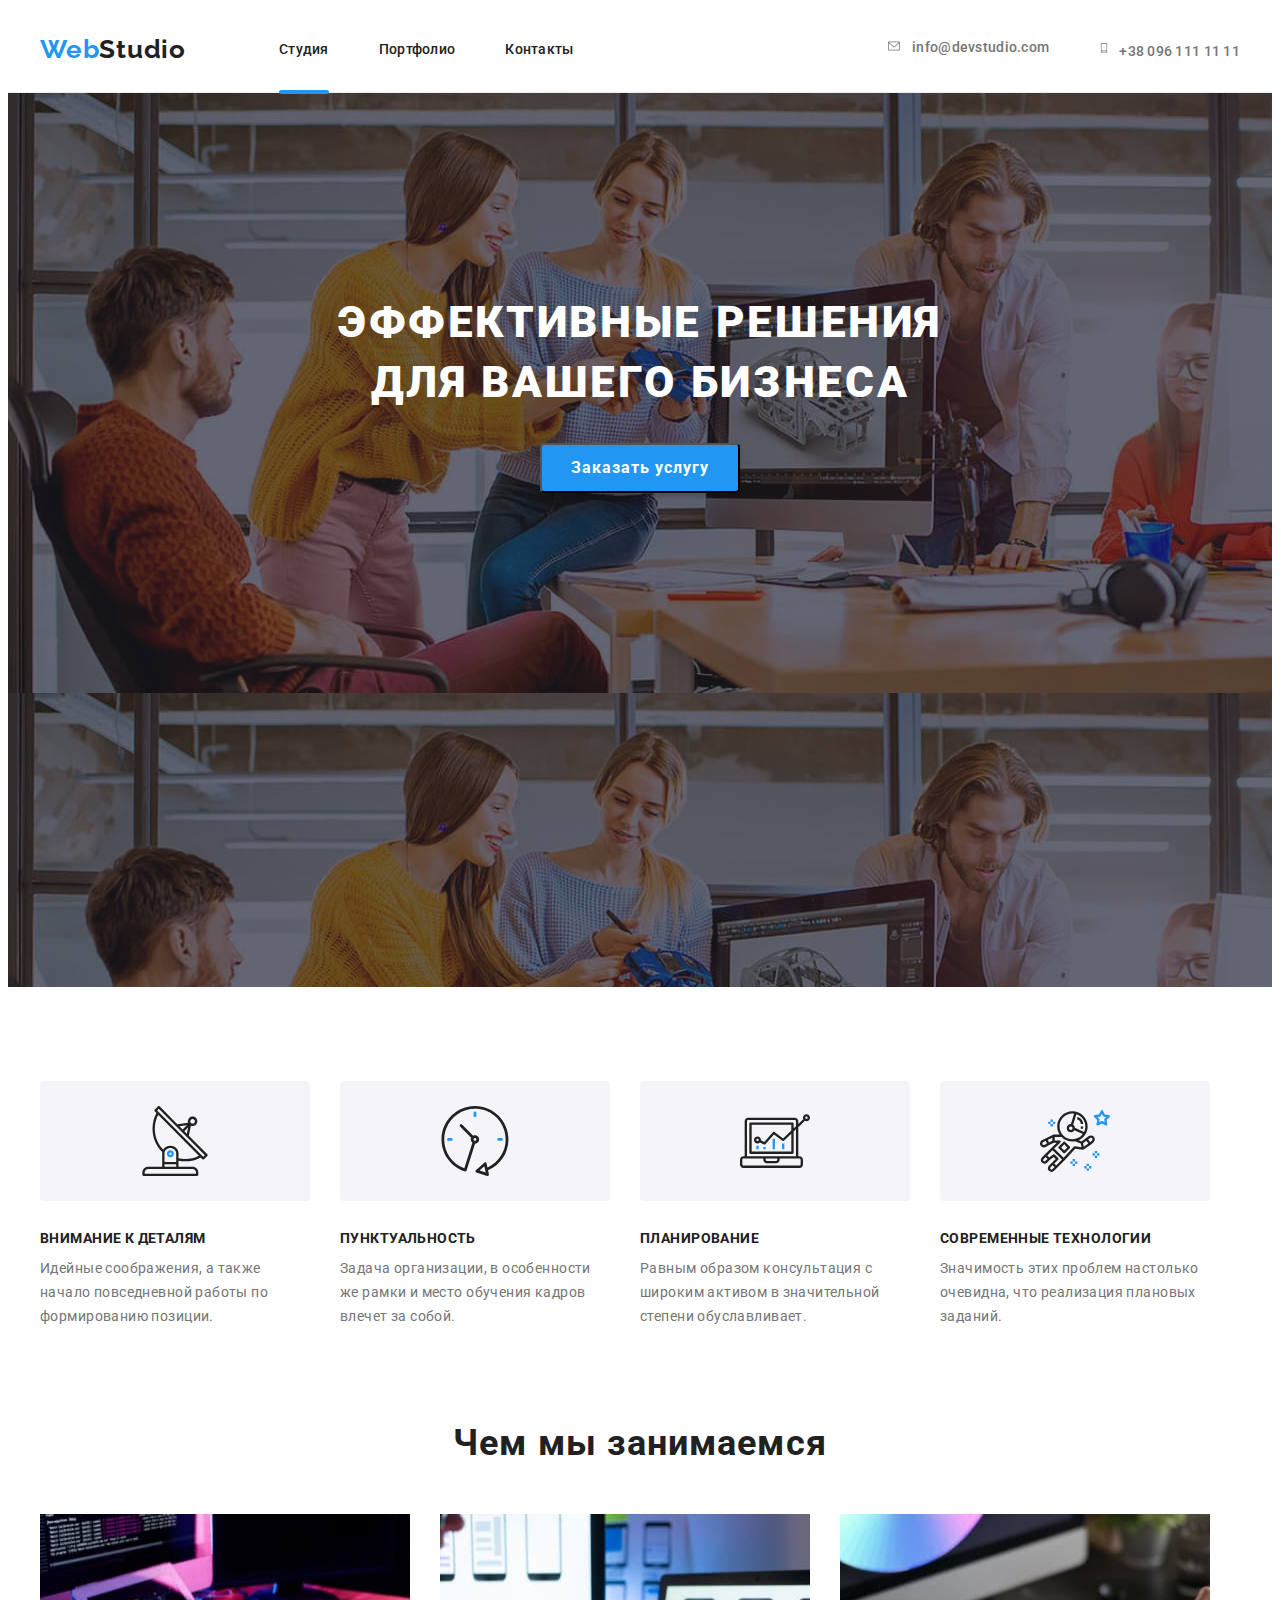
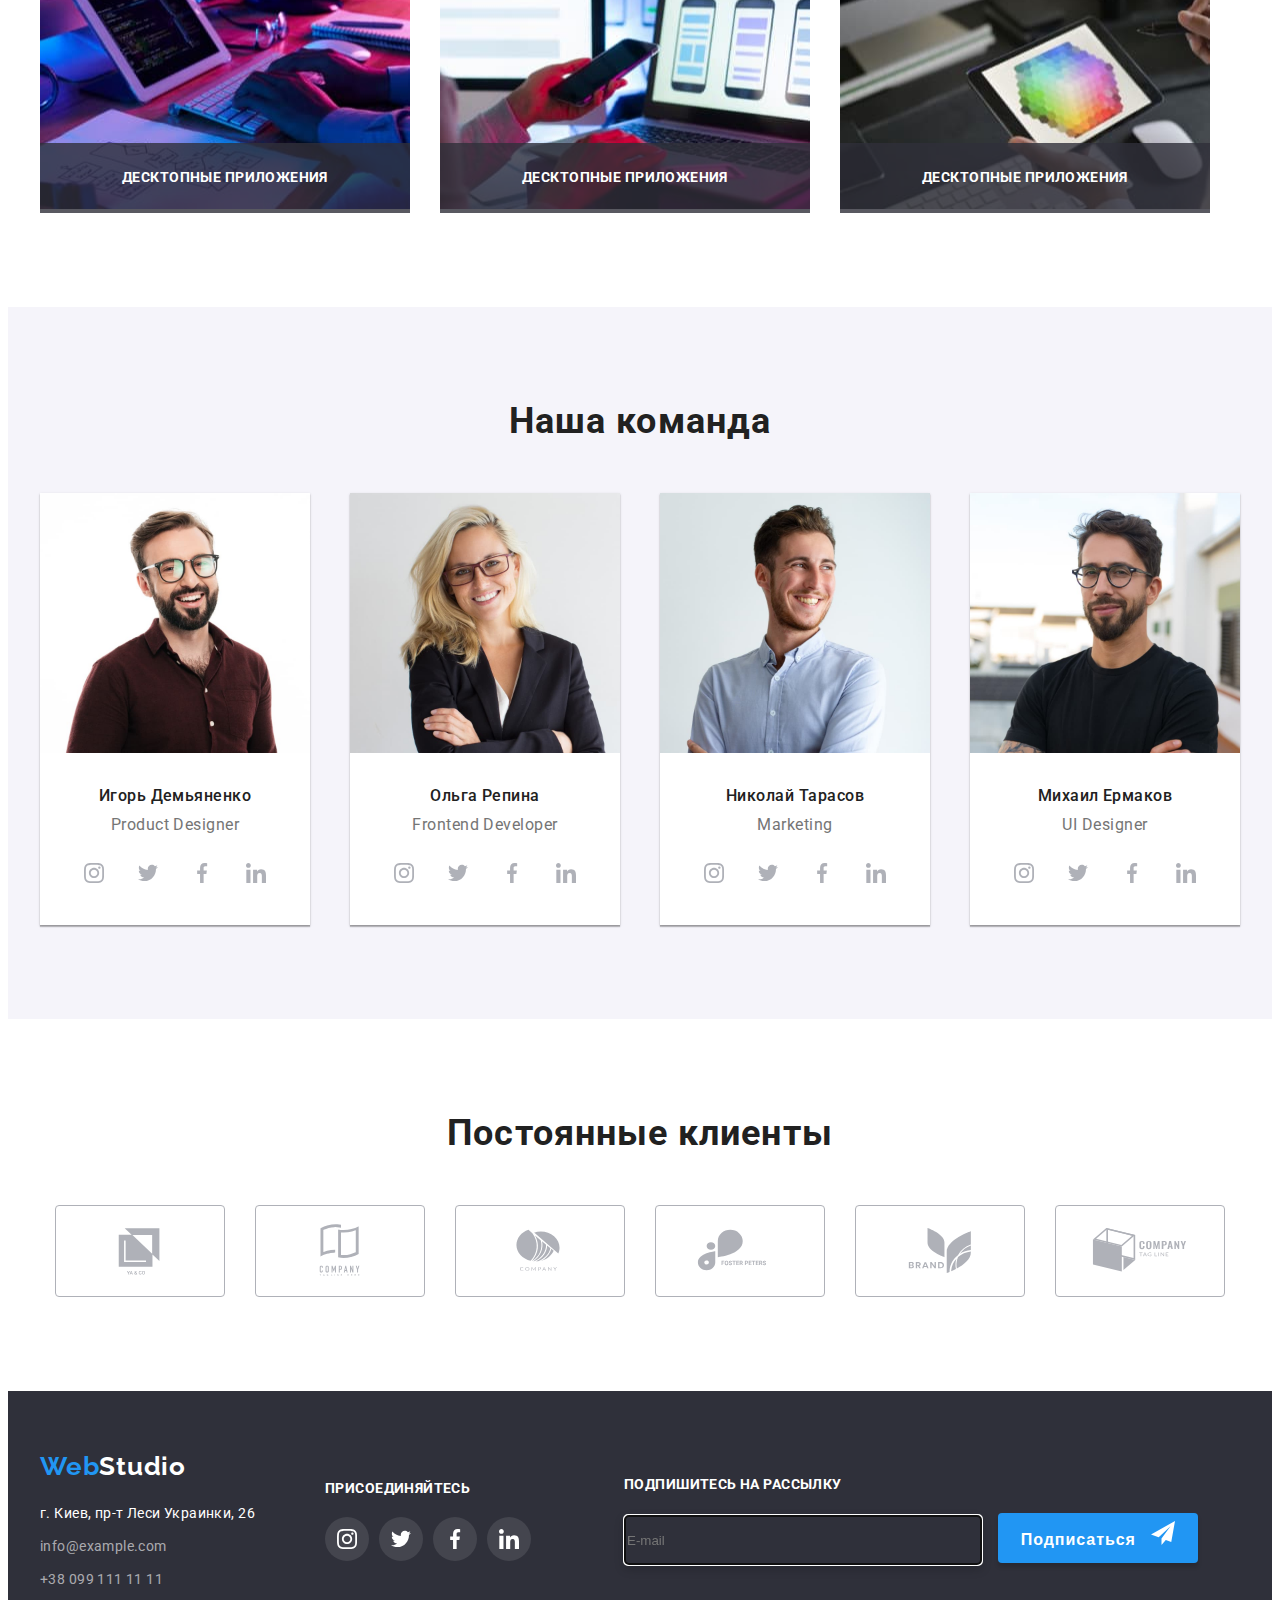
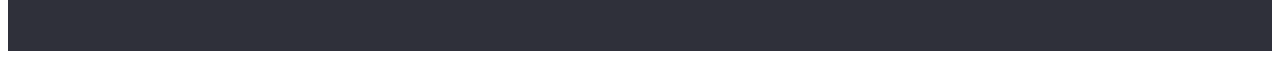
==== index.html @ ca63be8d "3" ====
<!DOCTYPE html>
<html lang="ru">

<head>
    <meta charset="UTF-8">
    <meta http-equiv="X-UA-Compatible" content="IE=edge">
    <meta name="viewport" content="width=device-width, initial-scale=1.0">
    <title>Студия</title>
    <link rel="preconnect" href="https://fonts.googleapis.com">
    <link rel="preconnect" href="https://fonts.gstatic.com" crossorigin>
    <link href="https://fonts.googleapis.com/css2?family=Raleway:wght@700&family=Roboto:wght@400;500;700;900&display=swap"
          rel="stylesheet">
    <link rel="stylesheet" href="https://cdnjs.cloudflare.com/ajax/libs/modern-normalize/1.1.0/modern-normalize.min.css"
        integrity="sha512-wpPYUAdjBVSE4KJnH1VR1HeZfpl1ub8YT/NKx4PuQ5NmX2tKuGu6U/JRp5y+Y8XG2tV+wKQpNHVUX03MfMFn9Q=="
        crossorigin="anonymous" referrerpolicy="no-referrer" />
    <link rel="stylesheet" href="./css/styles.css" />
</head>

<body>
    <header class="header">
        <div class="container">
            <nav class="header-nav-navigation">
                <a class="header-logo link" lang="en" href=""><span class="web">Web</span>Studio</a>
            
                <ul class="header-list list">
                    <li class="header-list-li">
                        <a class="header-navigation list link active" href="./index.html">Студия</a>
                    </li>
                    <li class="header-list-li"> 
                        <a class="header-navigation list link" href="./portfolio.html">Портфолио</a>
                    </li>
                    <li class="header-list-li">  
                        <a class="header-navigation list link" href="">Контакты</a>
                    </li>
                </ul>
            </nav>
                <div class="header-contacts-list">
                   
                    <a class="header-contacts-mail link" href="info@devstudio.com">
                        <svg class="header-svg-mail" width="16" height="12">
                        <use href="./images/sprite.svg#icon-envelope"></use>
                        </svg>info@devstudio.com
                    </a>
                   
                    <a class="header-contacts-tel link" href="tel:+380961111111">
                        <svg class="header-svg-mail" width="10" height="16">
                        <use href="./images/sprite.svg#icon-smartphone"></use>
                        </svg>+38 096 111 11 11
                    </a>
                </div>
        </div>
    </header>
    <main class="studio-main" >  
                <section class="studio-section-one section">
                     <div class="container">
                        <h1 class="studio-h1">Эффективные решения <br> для вашего бизнеса</h1>
                        <button class="studio-batton" type="button" data-modal-open>Заказать услугу</button>
                    </div>
                </section>
                <section class="section section-fix"> 
                    <div class="container">
                        <ul class="studio-section-two-list list">
                            <li class="studio-section-two-list-li">
                                <div class="studio-section-two-svg-div">
                                    <svg class="studio-section-two-svg"
                                    width="70" height="70">
                                        <use href="./images/sprite.svg#icon-antenna"></use>
                                    </svg>
                                </div>
                                <h3 class="studio-section-two-h3">Внимание к деталям</h3>
                                <p class="studio-section-two-p">Идейные соображения, а также начало повседневной работы по формированию позиции.</p>
                            </li>
                            <li class="studio-section-two-list-li">
                                <div class="studio-section-two-svg-div">
                                    <svg class="studio-section-two-svg" width="70" height="70">
                                        <use href="./images/sprite.svg#icon-clock"></use>
                                    </svg>
                                </div>
                                <h3 class="studio-section-two-h3">Пунктуальность</h3>
                                <p class="studio-section-two-p">Задача организации, в особенности же рамки и место обучения кадров влечет за собой.</p>
                            </li>
                            <li class="studio-section-two-list-li">
                                <div class="studio-section-two-svg-div">
                                    <svg class="studio-section-two-svg" width="70" height="70">
                                        <use href="./images/sprite.svg#icon-diagram"></use>
                                    </svg>
                                </div>
                                <h3 class="studio-section-two-h3">Планирование</h3>
                                <p class="studio-section-two-p">Равным образом консультация с широким активом в значительной степени обуславливает.</p>
                            </li>
                            <li class="studio-section-two-list-li">
                                <div class="studio-section-two-svg-div">
                                    <svg class="studio-section-two-svg" width="70" height="70">
                                        <use href="./images/sprite.svg#icon-astronaut"></use>
                                    </svg>
                                </div>
                                <h3 class="studio-section-two-h3">Современные технологии</h3>
                                <p class="studio-section-two-p">Значимость этих проблем настолько очевидна, что реализация плановых заданий.</p>
                            </li>
                        </ul>
                    </div>
            </section>
            <section class="studio-section-three section ">
                <div class="container">
                    <h2 class="studio-section-three-h2">Чем мы занимаемся</h2>
                    <ul class="studio-section-three-ul list">
                        <li class="studio-section-three-li">
                            
                            <img  src="./images/goit-markup-hw-01-img1.jpg" alt="програмирование" width="370" height="295">
                            <h3 class="studio-section-three-h3">Десктопные приложения</h3>
                            
                        </li>
                        <li class="studio-section-three-li">
                            <img src="./images/goit-markup-hw-01-img2.jpg" alt="дизайн" width="370" height="295">
                            <h3 class="studio-section-three-h3">Десктопные приложения</h3>
                        </li>
                        <li class="studio-section-three-li">
                            <img src="./images/goit-markup-hw-01-img3.jpg" alt="програмирование для телефона" width="370" height="295">
                            <h3 class="studio-section-three-h3">Десктопные приложения</h3>
                        </li>
                    </ul>
                </div>
            </section>
            <section class="studio-section-four section">
                <div class="container">
                    <h2 class="studio-section-four-h2">Наша команда</h2>
                    <ul class="studio-section-four-ul list">
                        <li class="main-thumb">
                            <img src="./images/team/team-img-1.jpg" alt="Игорь Демьяненко" width="270" height="260">
                            <div class="studio-section-four-text">
                                    <h3 class="studio-section-four-names">Игорь Демьяненко</h3>
                                    <p class="studio-section-four-position" lang="en">Product Designer</p>
                                
                                <ul class="socials-list list">
                                    <li class="socials-list-li">
                                        <a href="" class="socials-link link">
                                            <svg width="20" height="20">
                                                <use href="./images/sprite.svg#icon-instagram"></use>
                                            </svg>
                                        </a>
                                    </li>
                                    <li class="socials-list-li">
                                        <a href="" class="socials-link link">
                                            <svg width="20" height="20">
                                                <use href="./images/sprite.svg#icon-twitter"></use>
                                            </svg>
                                        </a>
                                    </li>
                                    <li class="socials-list-li">
                                        <a href="" class="socials-link link">
                                            <svg width="20" height="20">
                                                <use href="./images/sprite.svg#icon-facebook"></use>
                                            </svg>
                                        </a>
                                    </li>
                                    <li class="socials-list-li">
                                        <a href="" class="socials-link link">
                                            <svg width="20" height="20">
                                                <use href="./images/sprite.svg#icon-linkedin"></use>
                                            </svg>
                                        </a>
                                    </li>
                                </ul>
                            </div>
                        </li>
                        <li class="main-thumb">
                            <img src="./images/team/team-img-2.jpg" alt="Ольга Репина" width="270" height="260">
                            <div class="studio-section-four-text">
                                    <h3 class="studio-section-four-names">Ольга Репина</h3>
                                    <p class="studio-section-four-position" lang="en">Frontend Developer</p>
                                <ul class="socials-list list">
                                    <li class="socials-list-li">
                                        <a href="" class="socials-link link">
                                            <svg width="20" height="20">
                                                <use href="./images/sprite.svg#icon-instagram"></use>
                                            </svg>
                                        </a>
                                    </li>
                                    <li class="socials-list-li">
                                        <a href="" class="socials-link link">
                                            <svg width="20" height="20">
                                                <use href="./images/sprite.svg#icon-twitter"></use>
                                            </svg>
                                        </a>
                                    </li>
                                    <li class="socials-list-li">
                                        <a href="" class="socials-link link">
                                            <svg width="20" height="20">
                                                <use href="./images/sprite.svg#icon-facebook"></use>
                                            </svg>
                                        </a>
                                    </li>
                                    <li class="socials-list-li">
                                        <a href="" class="socials-link link">
                                            <svg width="20" height="20">
                                                <use href="./images/sprite.svg#icon-linkedin"></use>
                                            </svg>
                                        </a>
                                    </li>
                                </ul>
                            </div>
                        </li>
                        <li class="main-thumb">
                            <img src="./images/team/team-img-3.jpg" alt="Николай Тарасов" width="270" height="260">
                            <div class="studio-section-four-text">
                                    <h3 class="studio-section-four-names">Николай Тарасов</h3>
                                    <p class="studio-section-four-position" lang="en">Marketing</p>
                                <ul class="socials-list list">
                                    <li class="socials-list-li">
                                        <a href="" class="socials-link link">
                                            <svg width="20" height="20">
                                                <use href="./images/sprite.svg#icon-instagram"></use>
                                            </svg>
                                        </a>
                                    </li>
                                    <li class="socials-list-li">
                                        <a href="" class="socials-link link">
                                            <svg width="20" height="20">
                                                <use href="./images/sprite.svg#icon-twitter"></use>
                                            </svg>
                                        </a>
                                    </li>
                                    <li class="socials-list-li">
                                        <a href="" class="socials-link link">
                                            <svg width="20" height="20">
                                                <use href="./images/sprite.svg#icon-facebook"></use>
                                            </svg>
                                        </a>
                                    </li>
                                    <li class="socials-list-li">
                                        <a href="" class="socials-link link">
                                            <svg width="20" height="20">
                                                <use href="./images/sprite.svg#icon-linkedin"></use>
                                            </svg>
                                        </a>
                                    </li>
                                </ul>
                            </div>
                        </li>
                        <li class="main-thumb">
                            <img src="./images/team/team-img-4.jpg" alt="Михаил Ермаков" width="270" height="260">
                            <div class="studio-section-four-text">
                                    <h3 class="studio-section-four-names">Михаил Ермаков</h3>
                                    <p class="studio-section-four-position" lang="en">UI Designer</p>
                                
                                <ul class="socials-list list">
                                    <li class="socials-list-li">
                                        <a href="" class="socials-link link">
                                            <svg width="20" height="20">
                                                <use href="./images/sprite.svg#icon-instagram"></use>
                                            </svg>
                                        </a>
                                    </li>
                                    <li class="socials-list-li">
                                        <a href="" class="socials-link link">
                                            <svg width="20" height="20">
                                                <use href="./images/sprite.svg#icon-twitter"></use>
                                            </svg>
                                        </a>
                                    </li>
                                    <li class="socials-list-li">
                                        <a href="" class="socials-link link">
                                            <svg width="20" height="20">
                                                <use href="./images/sprite.svg#icon-facebook"></use>
                                            </svg>
                                        </a>
                                    </li>
                                    <li class="socials-list-li">
                                        <a href="" class="socials-link link">
                                            <svg width="20" height="20">
                                                <use href="./images/sprite.svg#icon-linkedin"></use>
                                            </svg>
                                        </a>
                                    </li>
                                </ul>
                            </div>
                        </li>
                    </ul>
                </div>
            </section>
            <section class="studio-section-five section">
                <h2 class="studio-section-five-h2">Постоянные клиенты</h2>
                <ul class="socials-list list">
                    <li class="studio-section-five-list-li">
                        <a href="" class="studio-section-five-link link">
                            <svg class="footer-svg-size">
                                <use href="./images/sprite.svg#icon-logo-1"></use>
                            </svg>
                        </a>
                    </li>
                <li class="studio-section-five-list-li">
                    <a href="" class="studio-section-five-link link">
                        <svg class="footer-svg-size">
                            <use href="./images/sprite.svg#icon-logo-2"></use>
                        </svg>
                    </a>
                </li>
                <li class="studio-section-five-list-li">
                    <a href="" class="studio-section-five-link link">
                        <svg class="footer-svg-size">
                            <use href="./images/sprite.svg#icon-logo-3"></use>
                        </svg>
                    </a>
                </li>
                    <li class="studio-section-five-list-li">
                        <a href="" class="studio-section-five-link link">
                            <svg class="footer-svg-size">
                                <use href="./images/sprite.svg#icon-logo-4"></use>
                            </svg>
                        </a>
                    </li>
                    <li class="studio-section-five-list-li">
                        <a href="" class="studio-section-five-link link">
                            <svg class="footer-svg-size">
                                <use href="./images/sprite.svg#icon-logo-5"></use>
                            </svg>
                        </a>
                    </li>
                    <li class="studio-section-five-list-li">
                        <a href="" class="studio-section-five-link link">
                            <svg class="footer-svg-size">
                                <use href="./images/sprite.svg#icon-logo-6"></use>
                            </svg>
                        </a>
                    </li>
                </ul>
            </section>
    </main>

<footer class="footer">
    <div class="container flex">
        <div>
            <a class="footer-logo link" lang="en" href=""><span class="web">Web</span>Studio</a>
            <address>
                <ul class="footer-address list">
                    <li> <a class="footer-link-address link" href="https://goo.gl/maps/n62LRxzVTR8Y5iui9">г. Киев, пр-т Леси
                            Украинки, 26</a></li>
                    <li> <a class="footer-address-link link foot" href="info@example.com">info@example.com</a></li>
                    <li> <a class="footer-address-link link" href="tel:+380991111111">+38 099 111 11 11</a></li>
                </ul>
            </address>
        </div>
        <div class="footer-logo-container">
            <h3 class="footer-h3">присоединяйтесь</h3>
            <ul class="footer-logo-list list">
                <li class="footer-logo-list-li">
                    <a href="" class="footer-logo-link link">
                        <svg width="20" height="20">
                            <use href="./images/sprite.svg#icon-instagram"></use>
                        </svg>
                    </a>
                </li>
                <li class="footer-logo-list-li">
                    <a href="" class="footer-logo-link link">
                        <svg width="20" height="20">
                            <use href="./images/sprite.svg#icon-twitter"></use>
                        </svg>
                    </a>
                </li>
                <li class="footer-logo-list-li">
                    <a href="" class="footer-logo-link link">
                        <svg width="20" height="20">
                            <use href="./images/sprite.svg#icon-facebook"></use>
                        </svg>
                    </a>
                </li>
                <li class="footer-logo-list-li">
                    <a href="" class="footer-logo-link link">
                        <svg width="20" height="20">
                            <use href="./images/sprite.svg#icon-linkedin"></use>
                        </svg>
                    </a>
                </li>
            </ul>
        </div>
        <form class="footer-form">
            <div class="footer-form-div">
                <p class="footer-form-title">Подпишитесь на рассылку</p>
                <label for="mail"></label>
                <input class="footer-form-input" type="mail" name="mail" id="mail" placeholder="E-mail" autofocus>
                <button class="footer-form-button" type="submit">Подписаться
                    <svg class="footer-form-icon" width="24px" height="24px">
                        <use href="/images/sprite.svg#icon-send"></use>
                    </svg>
                </button>
            </div>
        </form>
    </div>
</footer>
<div class="modal-div is-hidden" data-modal>
    <div class="modal">
        <button class="modal-button" type="button" data-modal-close>
            <svg class="modal-icon">
                <use href="/images/sprite.svg#icon-close">  </use>
            </svg>
        </button>
        <form class="modal-form" action="#">
            <b class="modal-title">Оставьте свои данные, мы вам перезвоним</b>
                <div class="modal-form-field">
                    <label class="modal-label" for="input-name">Имя</label>
                    <span class="input-wrap">
                        <input class="modal-form-input" type="text" id="input-name" name="modal-input">
                        <svg class="modal-form-icon" width="12" height="12">
                            <use href="/images/sprite.svg#icon-form-name"></use>
                        </svg>
                    </span>
                </div>
                <div class="modal-form-field">
                    <label class="modal-label" for="input-tel">Телефон</label>
                    <span class="input-wrap">
                        <input class="modal-form-input" type="tel" id="input-name" name="modal-input">
                        <svg class="modal-form-icon" width="12" height="12">
                            <use href="/images/sprite.svg#icon-form-tel"></use>
                        </svg>
                    </span>
                </div>
                <div class="modal-form-field">
                    <label class="modal-label" for="input-email">Почта</label>
                    <span class="input-wrap">
                        <input class="modal-form-input" type="email" id="input-name" name="modal-input">
                        <svg class="modal-form-icon" width="12" height="12">
                            <use href="/images/sprite.svg#icon-form-mail"></use>
                        </svg>
                </div>
                <div>
                    <label class="modal-label" for="comment">Комментарий</label>
                    <textarea class="modal-form-textarea" name="modal-comment" id="comment" placeholder="Введите текст"></textarea>
                </div>
                <div class="modal-form-field">
                    <input class="visually-hidden modal-form-checkbox " type="checkbox" name="polisy" id="check">
                    <label class="modal-form-checkbox-label" for="check">
                        <span class="icon-check">
                            <svg class="" width="11" height="8">
                                <use href="/images/sprite.svg#icon-form-icon"></use>
                            </svg>
                        </span>Соглашаюсь с рассылкой и принимаю<a href="">Условия договора</a> </label>
                </div>
        </form>
    </div>
    
</div>
<script src="./js/modal.js"></script>
</body>

</html>
---- css/styles.css ----
:root {
  --first-color: #212121;
  --second-color: #2196f3;
  --third-color: #757575;
  --fourth-color: #2f303a;
  --fifth-color: #ffffff;
}
body {
  font-family: 'Roboto', sans-serif;
  color: var(--first-color);
}
p,
h1,
h2,
h3,
h4,
h5,
h6 {
  margin-top: 0;
  margin-bottom: 0;
}

ul {
  margin-top: 0;
  margin-bottom: 0;
  padding-left: 0;
}
.container {
  width: 1200px;
  margin: 0 auto;
  padding-left: 15px;
  padding-right: 15px;
}

.list {
  list-style: none;
}
.link {
  text-decoration: none;
}
.section {
  padding-top: 94px;
  padding-bottom: 94px;
}
.section-fix {
  padding-bottom: 0;
}
.visually-hidden {
  position: absolute;
  width: 1px;
  height: 1px;
  margin: -1px;
  padding: 0;
  overflow: hidden;
  border: 0;
  clip: rect(0 0 0 0);
}
/* !!!!!!!!!!!!!!!!!!!Modal !!!!!!!!!!!!!!!!!*/
.modal-div {
  position: fixed;
  top: 0;
  left: 0;
  width: 100%;
  height: 100%;
  background: rgba(0, 0, 0, 0.2);
}
.modal-div.is-hidden {
  opacity: 0;
  pointer-events: none;
}
.modal {
  width: 528px;
  min-height: 581px;
  background-color: var(--fifth-color);
  position: absolute;
  top: 50%;
  left: 50%;
  transform: translate(-50%, -50%);
  box-shadow: 0px 1px 3px rgba(0, 0, 0, 0.12), 0px 1px 1px rgba(0, 0, 0, 0.14),
    0px 2px 1px rgba(0, 0, 0, 0.2);
  border-radius: 4px;
  padding: 40px;
}
.modal-icon {
  width: 11px;
  height: 11px;
  fill: var(--first-color);
}
.modal-icon:focus {
  fill: var(--second-color);
}
.modal-button {
  position: absolute;
  width: 30px;
  height: 30px;
  background: #ffffff;
  border-radius: 50%;
  border: 1px solid rgba(0, 0, 0, 0.1);
  top: 8px;
  right: 8px;
}

.modal-title {
  display: block;
  font-weight: bold;
  font-size: 20px;
  line-height: 1.15;
  text-align: center;
  letter-spacing: 0.03em;
  margin-bottom: 12px;
}
.modal-form-field {
  margin-bottom: 10px;
}
.modal-label {
  display: block;
  font-weight: normal;
  font-size: 12px;
  line-height: 1.16;
  letter-spacing: 0.01em;
  color: var(--third-color);
  margin-bottom: 4px;
}
.input-wrap {
  display: block;
  position: relative;
}
.modal-form-input {
  width: 100%;
  height: 40px;
  border: 1px solid rgba(33, 33, 33, 0.2);
  box-sizing: border-box;
  border-radius: 4px;
  padding-left: 42px;
}
.modal-form-icon {
  position: absolute;
  left: 15px;
  top: 50%;
  transform: translateY(-50%);
}
.modal-form-textarea {
  width: 100%;
  height: 120px;
  border: 1px solid rgba(33, 33, 33, 0.2);
  box-sizing: border-box;
  border-radius: 4px;
  padding: 12px 16px 12px 16px;
  resize: none;
  margin-bottom: 20px;
}
.modal-form-textarea::placeholder {
  font-weight: normal;
  font-size: 14px;
  line-height: 1.14;
  letter-spacing: 0.01em;
  color: rgba(117, 117, 117, 0.5);
}
.modal-form-checkbox-label {
  display: flex;
  align-items: center;
  font-size: 14px;
  line-height: 1.71;
  letter-spacing: 0.03em;
}
.icon-check {
  width: 16px;
  height: 15px;
  border: 2px solid #212121;
  border-radius: 2px;
  margin-right: 8px;
  display: flex;
  align-items: center;
  justify-content: center;
  fill: var(--fifth-color);
}
.modal-form-checkbox:checked + .modal-form-checkbox-label > .icon-check {
  background: var(--second-color);
  border: none;
}

/* !!!!!!!!!!!!!!!!!!!header !!!!!!!!!!!!!!!!!*/
.header {
  border-bottom: 1px solid #ececec;
}
.header .container {
  display: flex;
  align-items: center;
}
.header-nav-navigation {
  display: flex;
  align-items: center;
}
.header-logo {
  display: block;
  font-family: 'Raleway';
  font-weight: 700;
  font-size: 26px;
  line-height: 1.19;
  letter-spacing: 0.03em;
  color: var(--first-color);
  padding-top: 24px;
  padding-bottom: 25px;
}
.header-list {
  display: flex;
  align-items: center;
  margin-left: 93px;
}
.web {
  color: var(--second-color);
}
.header-navigation {
  display: block;
  font-weight: 500;
  font-size: 14px;
  line-height: 1.14;
  letter-spacing: 0.02em;
  color: var(--first-color);
  padding-top: 32px;
  padding-bottom: 32px;
  transition: color 250ms cubic-bezier(0.4, 0, 0.2, 1);
}
.header-list-li:not(:last-child) {
  margin-right: 50px;
}
.header-navigation:hover,
.header-navigation:focus {
  color: var(--second-color);
}
.header-contacts-mail:hover,
.header-contacts-mail:focus {
  color: var(--second-color);
}
.header-contacts-tel:hover,
.header-contacts-tel:focus {
  color: var(--second-color);
}
.header-contacts-list {
  margin-left: auto;
  display: flex;
}
.header-contacts-mail,
.header-contacts-tel {
  display: block;
  font-weight: 500;
  font-size: 14px;
  line-height: 1.14;
  letter-spacing: 0.02em;
  color: var(--third-color);
  padding-top: 32px;
  padding-bottom: 32px;
}
.header-contacts-mail {
  margin-right: 50px;
}
.header-svg-mail {
  align-items: center;
  margin-right: 10px;
  fill: currentColor;
}
.active::after {
  content: '';
  position: absolute;
  left: 0;
  width: 100%;
  height: 4px;
  bottom: -4px;
  background-color: #2196f3;
  border-radius: 2px;
}

.header-list-li {
  position: relative;
}

/* !!!!!!!!!!!!!main portfolio!!!!!!!!!!!!!!! */

.portfolio-main-list-button {
  display: flex;
  margin-bottom: 50px;
  justify-content: center;
}
.portfolio-main-button {
  background-color: #f5f4fa;
  font-family: 'Roboto';
  font-weight: 500;
  font-size: 16px;
  line-height: 1.62;
  letter-spacing: 0.03em;
  border: none;
  cursor: pointer;
  border-radius: 4px;
  padding: 6px 22px;
  transition: color 250ms cubic-bezier(0.4, 0, 0.2, 1),
    background-color 250ms cubic-bezier(0.4, 0, 0.2, 1),
    box-shadow 250ms cubic-bezier(0.4, 0, 0.2, 1);
}
.portfolio-main-li-button:not(:last-child) {
  margin-right: 8px;
}
.portfolio-main-button:hover,
.portfolio-main-button:focus {
  color: var(--fifth-color);
  background-color: var(--second-color);
  box-shadow: 0px 3px 1px rgba(0, 0, 0, 0.1), 0px 1px 2px rgba(0, 0, 0, 0.08),
    0px 2px 2px rgba(0, 0, 0, 0.12);
}
.portfolio-main-list-img {
  display: flex;
  flex-wrap: wrap;
  margin-left: -30px;
  margin-top: -30px;
}
.portfolio-thumb {
  width: 370px;
  background: #ffffff;
  border: 1px solid #eeeeee;
  box-sizing: border-box;
  transition: box-shadow 250ms cubic-bezier(0.4, 0, 0.2, 1);
}
.portfolio-thumb-overlay {
  position: relative;
  overflow: hidden;
}
.portfolio-thumb-p {
  display: flex;
  position: absolute;
  top: 0;
  left: 0;
  color: var(--fifth-color);
  background: rgba(33, 150, 243, 0.9);
  font-weight: normal;
  font-size: 18px;
  line-height: 1.5;
  height: 100%;
  padding: 24px;
  align-items: center;
  overflow: auto;
  letter-spacing: 0.03em;
  transform: translateY(100%);
  transition: transform 250ms cubic-bezier(0.4, 0, 0.2, 1);
}

.portfolio-thumb:hover .portfolio-thumb-p {
  transform: translateY(0%);
}
.portfolio-thumb:hover,
.portfolio-thumb:focus {
  box-shadow: 0px 1px 1px rgba(0, 0, 0, 0.12), 0px 4px 4px rgba(0, 0, 0, 0.06),
    1px 4px 6px rgba(0, 0, 0, 0.16);
  cursor: pointer;
}
.portfolio-thumb {
  flex-basis: calc((100% - 3 * 30px) / 3);
  margin-left: 30px;
  margin-top: 30px;
}
.portfolio-main-h3 {
  font-weight: bold;
  font-size: 18px;
  line-height: 2;
  letter-spacing: 0.06em;
  margin-bottom: 4px;
}
.portfolio-main-p {
  font-weight: normal;
  font-size: 16px;
  line-height: 1.87;
  letter-spacing: 0.03em;
  color: var(--third-color);
}
.portfolio-main-text {
  padding: 24px;
}
/* !!!!!!!!!!!!!!!!!main studio!!!!!!!!!! */
.studio-section-one {
  display: block;
  height: 600px;
  background: #2f303a;
  padding-top: 200px;
  background-image: linear-gradient(rgba(47, 48, 58, 0.4), rgba(47, 48, 58, 0.4)),
    url(../images/main-img.jpg);
}

.studio-h1 {
  display: block;
  font-weight: 900;
  font-size: 44px;
  line-height: 1.36;
  text-align: center;
  letter-spacing: 0.06em;
  text-transform: uppercase;
  color: var(--fifth-color);
  margin-bottom: 30px;
}
.studio-batton {
  display: block;
  font-family: 'Roboto';
  font-weight: 700;
  font-size: 16px;
  line-height: 1.87;
  letter-spacing: 0.06em;
  color: var(--fifth-color);
  background-color: var(--second-color);
  cursor: pointer;
  box-shadow: 0px 4px 4px rgba(0, 0, 0, 0.15);
  border-radius: 4px;
  margin-left: auto;
  margin-right: auto;
  width: 200px;
  height: 50px;
}
.studio-section-two-list {
  display: flex;
}
.studio-section-two-list-li:not(:last-child) {
  margin-right: 30px;
}
.studio-section-two-svg-div {
  display: flex;
  justify-content: center;
  align-items: center;
  background: #f5f4fa;
  border-radius: 4px;
  width: 270px;
  height: 120px;
  margin-bottom: 30px;
}
.studio-section-two-h3 {
  font-weight: bold;
  font-size: 14px;
  line-height: 1.14;
  letter-spacing: 0.03em;
  text-transform: uppercase;
  margin-bottom: 10px;
}
.studio-section-two-p {
  font-weight: normal;
  font-size: 14px;
  line-height: 1.71;
  letter-spacing: 0.03em;
  color: var(--third-color);
  max-width: 270px;
}
.studio-section-three {
  padding-bottom: -47px;
}
.studio-section-three-h2 {
  font-weight: bold;
  font-size: 36px;
  line-height: 1.16;
  text-align: center;
  letter-spacing: 0.03em;
  margin-bottom: 50px;
}
.studio-section-three-ul {
  display: flex;
}
.studio-section-three-li:not(:last-child) {
  margin-right: 30px;
}
.studio-section-three-li {
  position: relative;
}
.studio-section-three-h3 {
  position: absolute;
  display: flex;
  justify-content: center;
  align-items: center;
  font-weight: bold;
  font-size: 14px;
  line-height: 1.14;
  text-align: center;
  letter-spacing: 0.03em;
  text-transform: uppercase;
  width: 370px;
  height: 70px;
  color: var(--fifth-color);
  background: rgba(47, 48, 58, 0.8);
  bottom: 0;
}
.studio-section-four {
  background: #f5f4fa;
  padding-top: -47px;
}
.studio-section-four-ul {
  display: flex;
  justify-content: space-between;
}
.main-thumb {
  width: 270px;
  background-color: var(--fifth-color);
  box-shadow: 0px 1px 3px rgba(0, 0, 0, 0.12), 0px 1px 1px rgba(0, 0, 0, 0.14),
    0px 2px 1px rgba(0, 0, 0, 0.2);
}
.studio-section-four-h2 {
  font-weight: bold;
  font-size: 36px;
  line-height: 1.16;
  text-align: center;
  letter-spacing: 0.03em;
  margin-bottom: 50px;
}
.studio-section-four-names {
  font-weight: 500;
  font-size: 16px;
  line-height: 1.18;
  text-align: center;
  letter-spacing: 0.03em;
  margin-bottom: 10px;
}
.studio-section-four-position {
  font-weight: normal;
  font-size: 16px;
  line-height: 1.18;
  text-align: center;
  letter-spacing: 0.03em;
  color: var(--third-color);
  padding-bottom: 16px;
}
.studio-section-four-text {
  padding-top: 30px;
  padding-bottom: 30px;
}
.socials-list {
  display: flex;
  justify-content: center;
}
.socials-list-li:not(:last-child) {
  margin-right: 10px;
}
.socials-link {
  width: 44px;
  height: 44px;
  display: flex;
  align-items: center;
  justify-content: center;
  border-radius: 50%;
  background-color: var(--fifth-color);
  fill: #afb1b8;
  transition: background-color 250ms cubic-bezier(0.4, 0, 0.2, 1),
    fill 250ms cubic-bezier(0.4, 0, 0.2, 1);
}
.socials-link:hover,
.socials-link:focus {
  background-color: var(--second-color);
  fill: var(--fifth-color);
}
.socials-link:hover,
.socials-icon,
.socials-link:focus .socials-icon {
  fill: var(--fifth-color);
}
.studio-section-five-h2 {
  font-weight: bold;
  font-size: 36px;
  line-height: 1.16;
  text-align: center;
  letter-spacing: 0.03em;
  margin-bottom: 50px;
}
.studio-section-five-list-li:not(:last-child) {
  margin-right: 30px;
}
.studio-section-five-link {
  width: 170px;
  height: 92px;
  display: flex;
  align-items: center;
  justify-content: center;
  background-color: var(--fifth-color);
  fill: #afb1b8;
  border: 1px solid #afb1b8;
  box-sizing: border-box;
  border-radius: 4px;
  transition: fill 250ms cubic-bezier(0.4, 0, 0.2, 1),
    border-color 250ms cubic-bezier(0.4, 0, 0.2, 1);
}
.footer-svg-size {
  width: 106px;
  height: 60px;
}
.studio-section-five-link:focus,
.studio-section-five-link:hover {
  fill: var(--second-color);
  border-color: var(--second-color);
}
/* !!!!!!!!!!!!!!!!footer!!!!!!!!!!!!!!!! */
.footer {
  background: var(--fourth-color);
  padding-top: 60px;
  padding-bottom: 60px;
}
.footer-logo {
  font-family: 'Raleway';
  font-weight: 700;
  font-size: 26px;
  line-height: 1.19;
  letter-spacing: 0.03em;
  color: var(--fifth-color);
}
.footer-link-address {
  display: block;
  font-style: normal;
  font-weight: normal;
  font-size: 14px;
  line-height: 1.71;
  letter-spacing: 0.03em;
  color: var(--fifth-color);
  margin-top: 20px;
}

.footer-address-link {
  display: block;
  font-style: normal;
  font-weight: normal;
  font-size: 14px;
  line-height: 1.71;
  letter-spacing: 0.03em;
  color: rgba(255, 255, 255, 0.6);
  margin-top: 9px;
  transition: color 250ms cubic-bezier(0.4, 0, 0.2, 1);
}
.footer-link-address:hover,
.footer-link-address:focus {
  color: var(--second-color);
}
.footer-address-link:hover,
.footer-address-link:focus {
  color: var(--second-color);
}
.footer-h3 {
  font-weight: bold;
  font-size: 14px;
  line-height: 1.14;
  letter-spacing: 0.03em;
  text-transform: uppercase;
  color: var(--fifth-color);
  margin-bottom: 20px;
}
.flex {
  display: flex;
  align-items: center;
}
.footer-logo-container {
  margin-left: 70px;
}
.footer-logo-list {
  display: flex;
  justify-content: center;
}
.footer-logo-list-li:not(:last-child) {
  margin-right: 10px;
}
.footer-logo-link {
  width: 44px;
  height: 44px;
  display: flex;
  align-items: center;
  justify-content: center;
  border-radius: 50%;
  background: rgba(255, 255, 255, 0.1);
  fill: var(--fifth-color);
  transition: background-color 250ms cubic-bezier(0.4, 0, 0.2, 1);
}
.footer-logo-link:hover,
.footer-logo-link:focus {
  background-color: var(--second-color);
}
.footer-subscribe {
  margin-left: 93px;
}
.footer-form {
  margin-left: 93px;
  display: flex;
  align-items: center;
  justify-content: center;
}
.footer-form-div {
  /* justify-content: center;
  align-items: center; */
}
.footer-form-title {
  color: var(--fifth-color);
  font-weight: bold;
  font-size: 14px;
  line-height: 1.14;
  letter-spacing: 0.03em;
  text-transform: uppercase;
  margin-bottom: 20px;
}
.footer-form-input {
  width: 358px;
  height: 50px;
  left: 815px;
  top: 1736px;
  border: 1px solid rgba(255, 255, 255, 0.3);
  box-sizing: border-box;
  filter: drop-shadow(0px 4px 4px rgba(0, 0, 0, 0.15));
  border-radius: 4px;
  background-color: var(--fourth-color);
}
.footer-form-button {
  justify-content: center;
  align-items: center;
  font-size: 16px;
  font-weight: 700;
  line-height: 1.85;
  letter-spacing: 0.06em;
  text-align: center;
  width: 200px;
  height: 50px;
  color: var(--fifth-color);
  background-color: var(--second-color);
  border: 0;
  box-shadow: 0px 4px 4px rgba(0, 0, 0, 0.15);
  border-radius: 4px;
  fill: var(--fifth-color);
  margin-left: 12px;
}
.footer-form-icon {
  margin-left: 10px;
  align-items: center;
  justify-content: center;
}
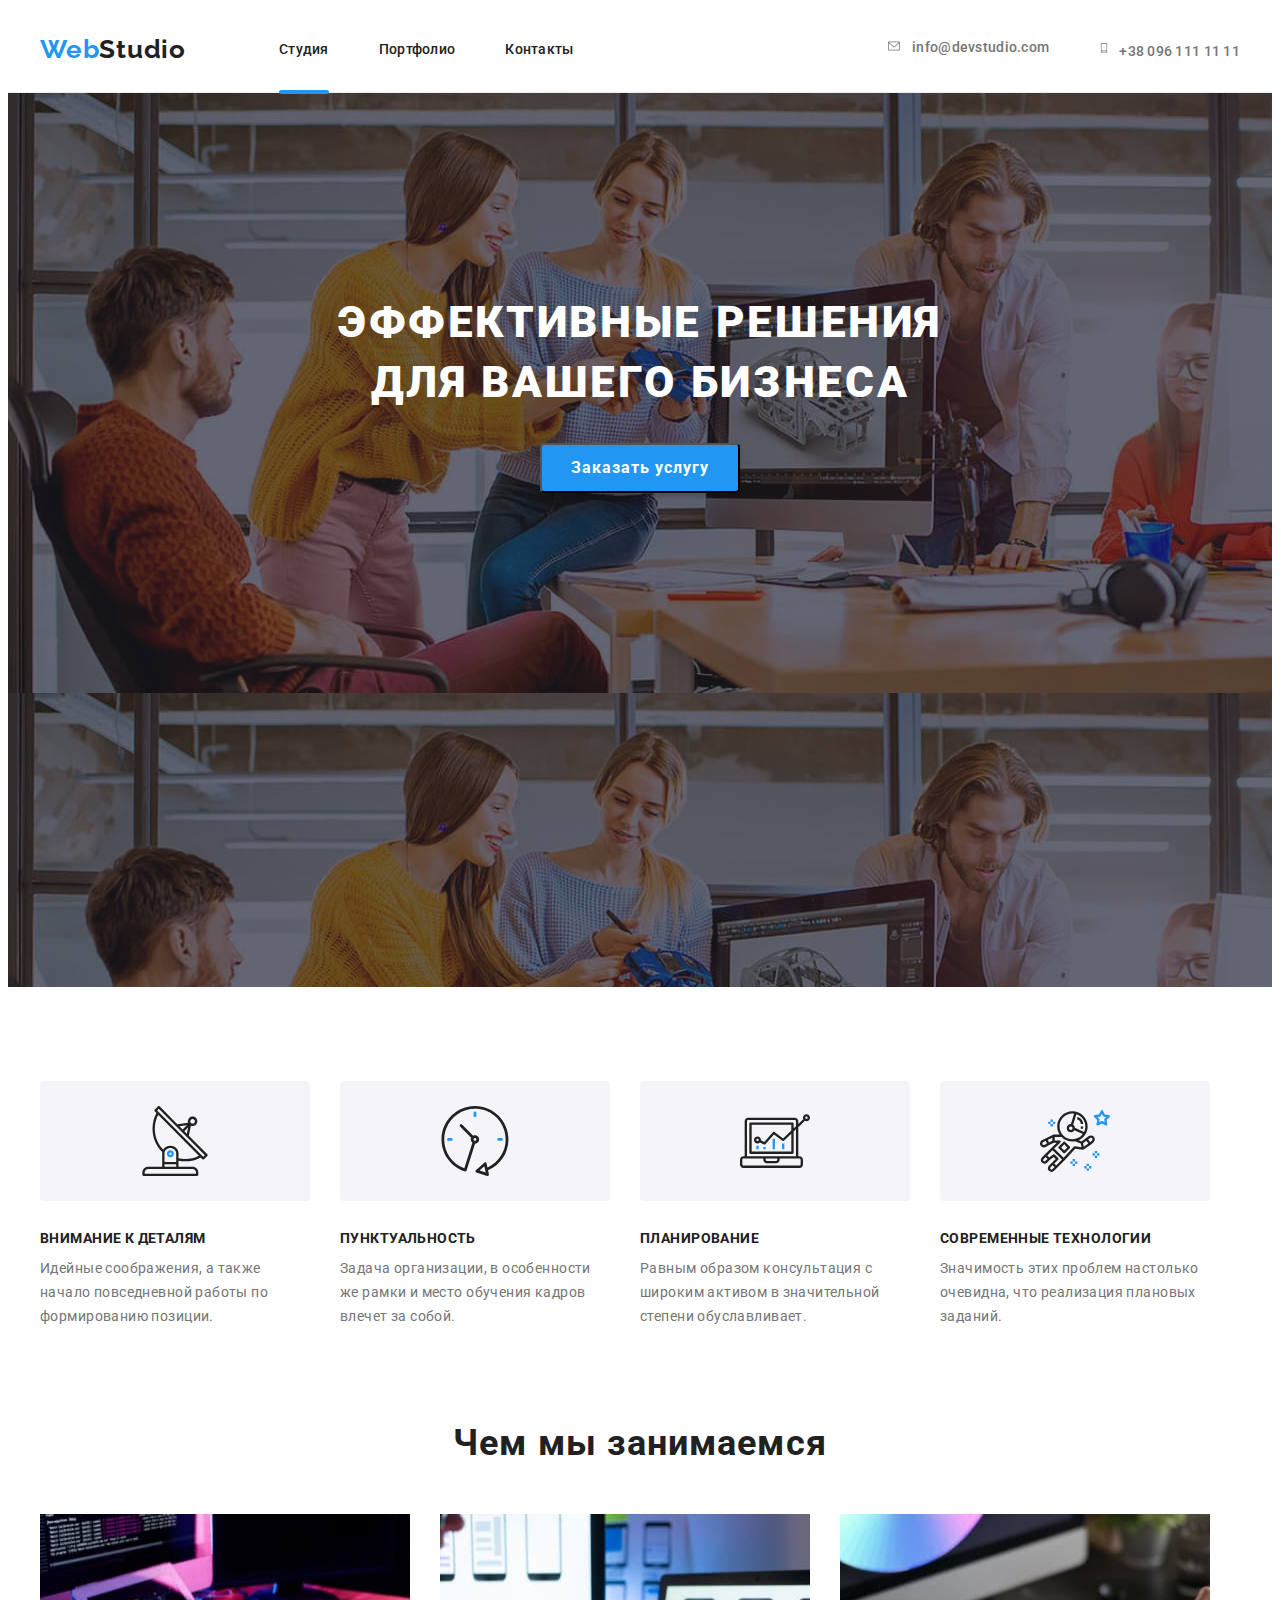
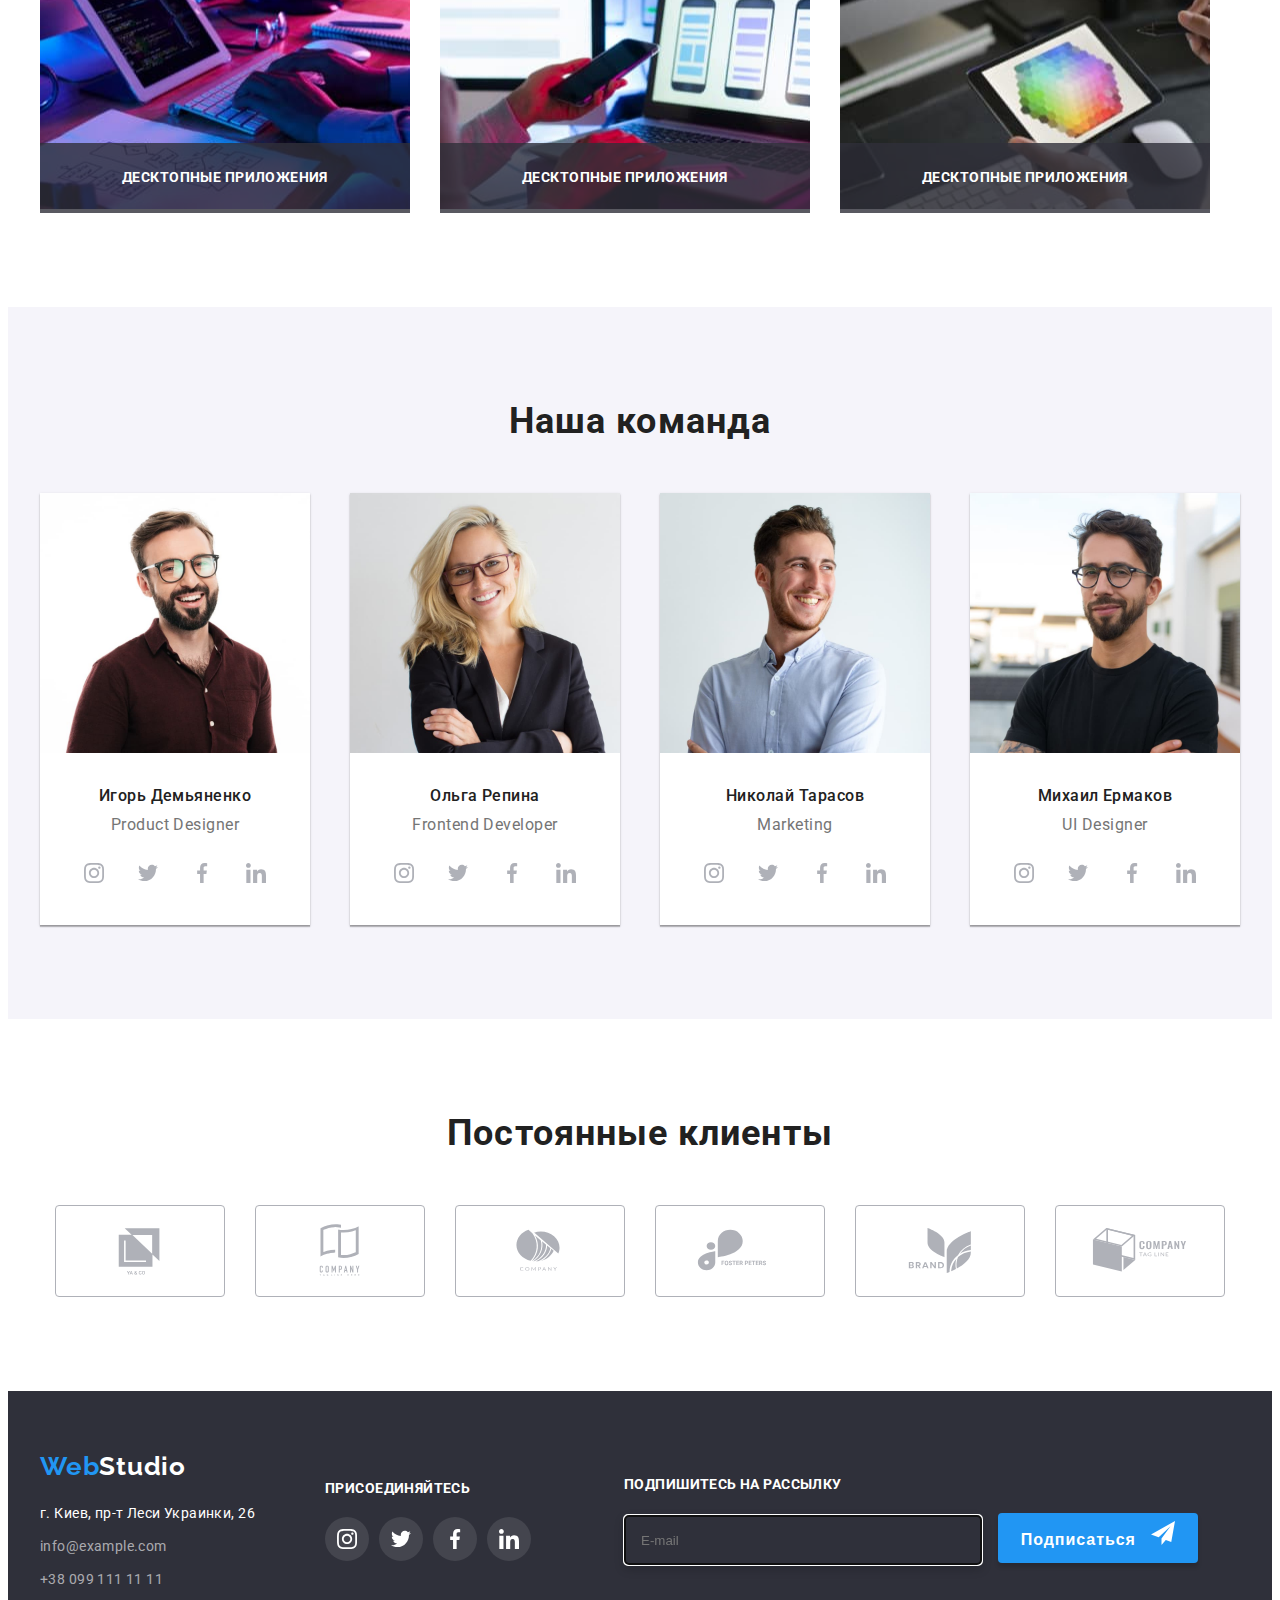
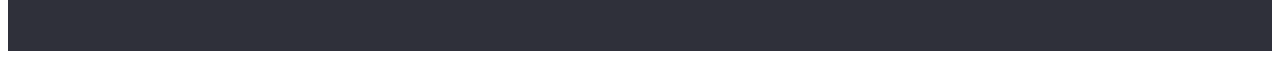
==== commit 77493106: "6" ====
--- a/index.html
+++ b/index.html
@@ -380,7 +380,7 @@
                 <input class="footer-form-input" type="mail" name="mail" id="mail" placeholder="E-mail" autofocus>
                 <button class="footer-form-button" type="submit">Подписаться
                     <svg class="footer-form-icon" width="24px" height="24px">
-                        <use href="/images/sprite.svg#icon-send"></use>
+                        <use href="./images/sprite.svg#icon-send"></use>
                     </svg>
                 </button>
             </div>
@@ -390,8 +390,8 @@
 <div class="modal-div is-hidden" data-modal>
     <div class="modal">
         <button class="modal-button" type="button" data-modal-close>
-            <svg class="modal-icon">
-                <use href="/images/sprite.svg#icon-close">  </use>
+            <svg class="modal-icon" width="11" heoght="11">
+                <use href="./images/sprite.svg#icon-close">  </use>
             </svg>
         </button>
         <form class="modal-form" action="#">
@@ -433,8 +433,9 @@
                             <svg class="" width="11" height="8">
                                 <use href="/images/sprite.svg#icon-form-icon"></use>
                             </svg>
-                        </span>Соглашаюсь с рассылкой и принимаю<a href="">Условия договора</a> </label>
-                </div>
+                        </span>Соглашаюсь с рассылкой и принимаю<a class="modal-form-link" href="">Условия договора</a> </label>
+                </div>
+                <button class="modal-form-btn" type="submit">Отправить</button>
         </form>
     </div>
     
--- a/css/styles.css
+++ b/css/styles.css
@@ -99,7 +99,10 @@
   top: 8px;
   right: 8px;
 }
-
+.modal-button:focus {
+  color: var(--second-color);
+  fill: var(--second-color);
+}
 .modal-title {
   display: block;
   font-weight: bold;
@@ -177,6 +180,20 @@
 .modal-form-checkbox:checked + .modal-form-checkbox-label > .icon-check {
   background: var(--second-color);
   border: none;
+}
+.modal-form-link {
+  color: var(--second-color);
+}
+.modal-form-btn {
+  display: block;
+  margin: 0 auto;
+  width: 200px;
+  height: 50px;
+  background: #2196f3;
+  box-shadow: 0px 4px 4px rgba(0, 0, 0, 0.15);
+  border-radius: 4px;
+  border-color: var(--second-color);
+  color: var(--fifth-color);
 }
 
 /* !!!!!!!!!!!!!!!!!!!header !!!!!!!!!!!!!!!!!*/
@@ -677,10 +694,6 @@
   align-items: center;
   justify-content: center;
 }
-.footer-form-div {
-  /* justify-content: center;
-  align-items: center; */
-}
 .footer-form-title {
   color: var(--fifth-color);
   font-weight: bold;
@@ -700,6 +713,8 @@
   filter: drop-shadow(0px 4px 4px rgba(0, 0, 0, 0.15));
   border-radius: 4px;
   background-color: var(--fourth-color);
+  padding: 16px;
+  color: var(--fifth-color);
 }
 .footer-form-button {
   justify-content: center;
